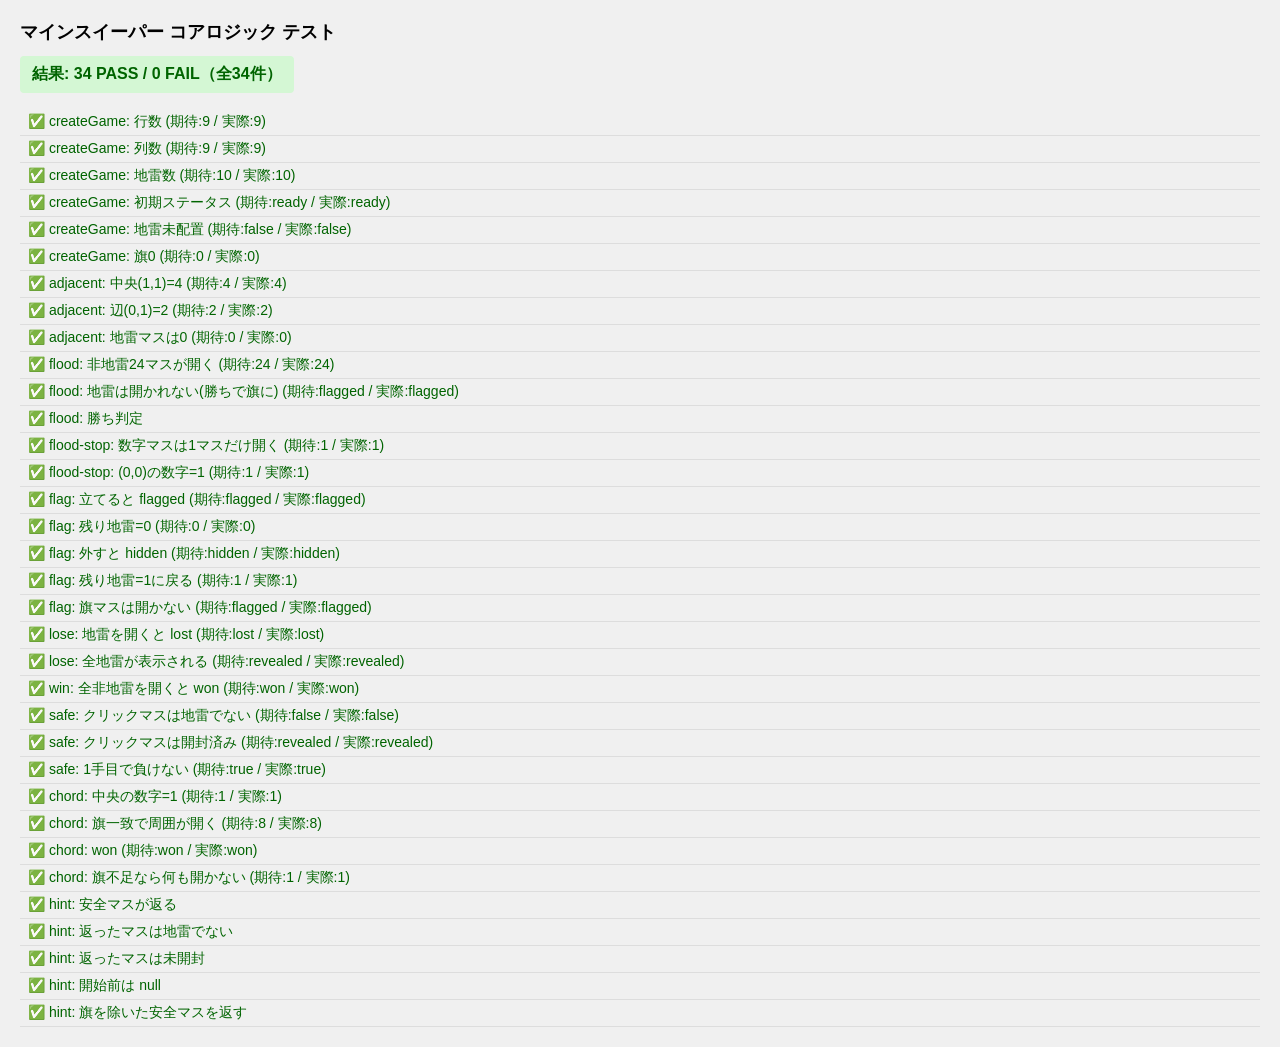
==== tests/test.html @ 72327740 "改善第2弾: 長押し旗・難易度確認モーダル・ヒント・オンラインランキング - 旗を長押し方式に（タップ=開く/旗解除、長押し=旗トグル） - 難易度切替に確認モーダル（タイマー継続） - ヒント（安全" ====
<!DOCTYPE html>
<html lang="ja">
<head>
  <meta charset="UTF-8">
  <meta name="viewport" content="width=device-width, initial-scale=1.0">
  <title>game.js テスト</title>
  <style>
    body { font-family: Tahoma, "MS PGothic", sans-serif; margin: 20px; background: #f0f0f0; }
    h1 { font-size: 18px; }
    #summary { font-size: 16px; font-weight: bold; padding: 8px 12px; border-radius: 4px; display: inline-block; }
    #summary.pass { background: #d4f7d4; color: #006400; }
    #summary.fail { background: #f7d4d4; color: #8b0000; }
    ul { list-style: none; padding: 0; margin-top: 16px; }
    li { padding: 4px 8px; border-bottom: 1px solid #ddd; font-size: 14px; }
    li.pass { color: #006400; }
    li.fail { color: #8b0000; font-weight: bold; }
  </style>
</head>
<body>
  <h1>マインスイーパー コアロジック テスト</h1>
  <div id="summary">実行中...</div>
  <ul id="list"></ul>

  <script src="../src/game.js?v=4"></script>
  <script src="test.js?v=4"></script>
</body>
</html>
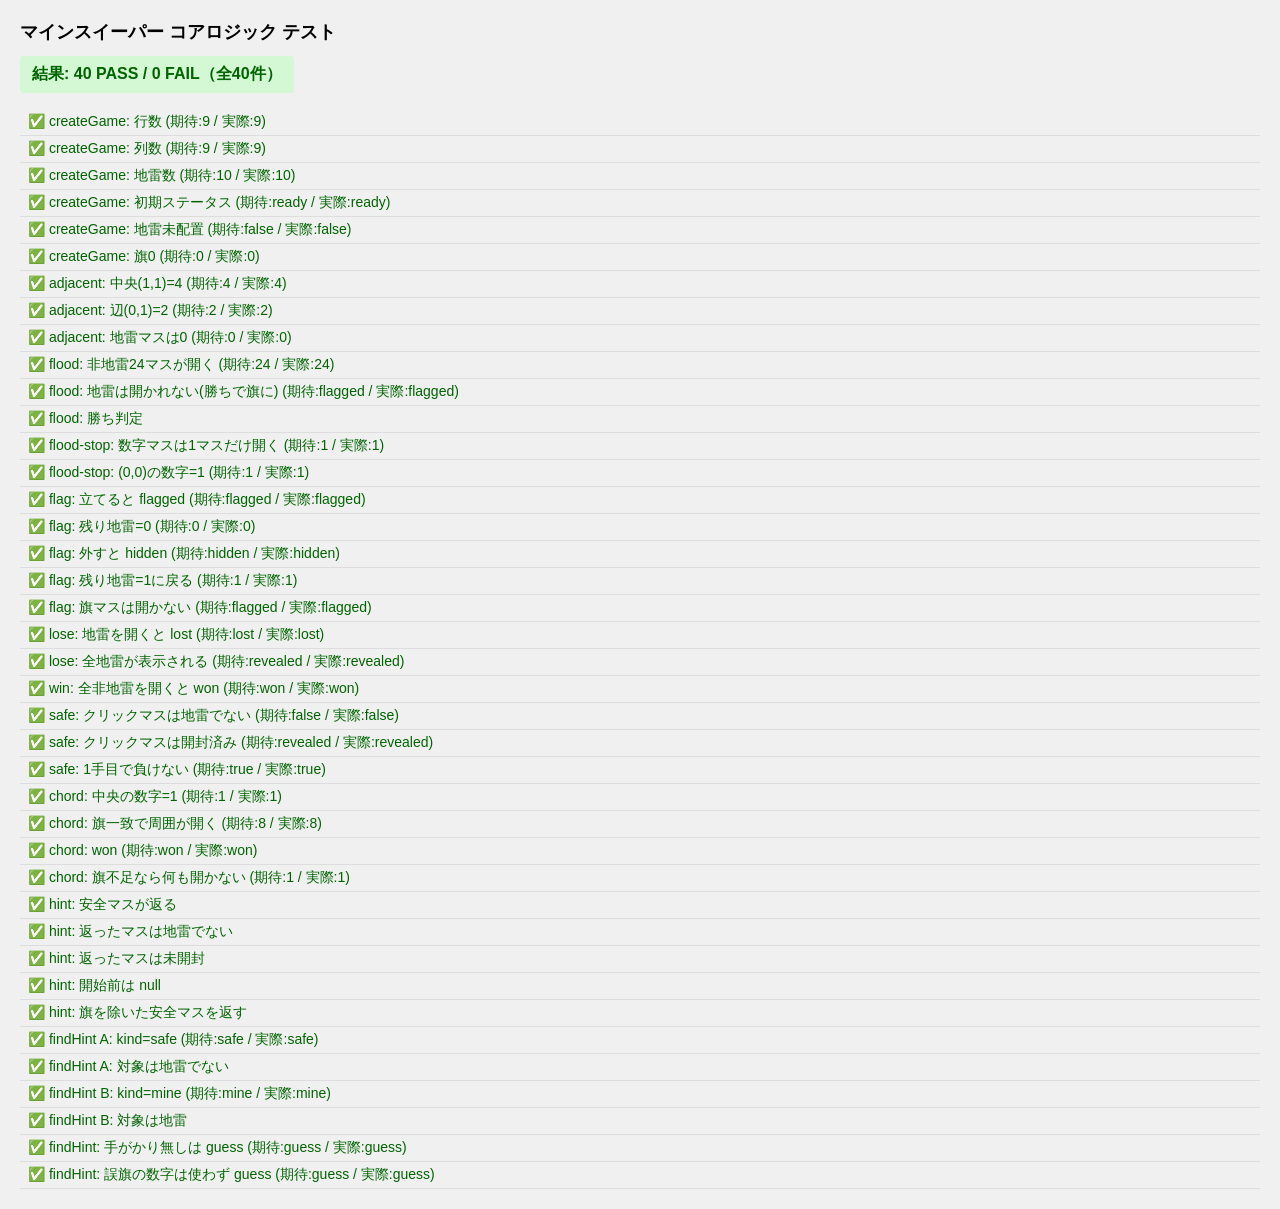
==== commit a8df7cb3: "ヒントを説明つき論理ヒントに刷新（確定ロジック findHint） - 数字＋旗から確実な安全(緑)/地雷(赤)を導出し理由を表示 - 間違った旗には惑わされない正しさ保証、手詰まりは正直に伝える -" ====
--- a/tests/test.html
+++ b/tests/test.html
@@ -21,7 +21,7 @@
   <div id="summary">実行中...</div>
   <ul id="list"></ul>
 
-  <script src="../src/game.js?v=4"></script>
-  <script src="test.js?v=4"></script>
+  <script src="../src/game.js?v=5"></script>
+  <script src="test.js?v=5"></script>
 </body>
 </html>
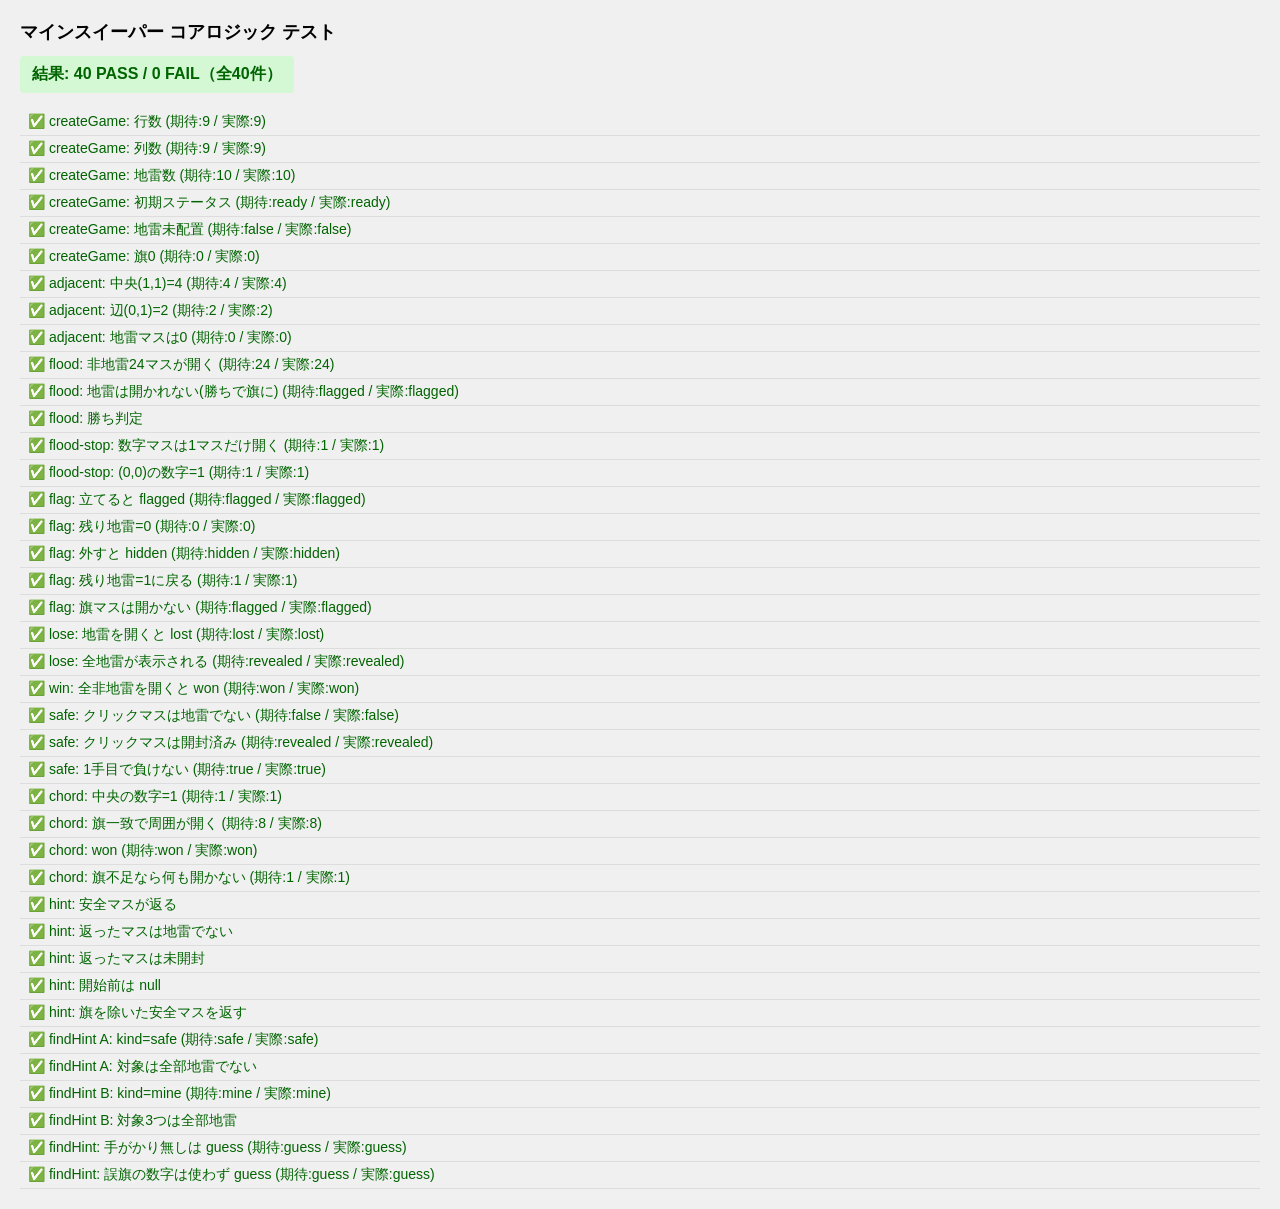
==== commit 78c16dae: "ヒント：確定する隠れマスを全部光らせる（findHintをtargets配列に） - 例『3』の周り3マス全部を赤に。文言も件数表示に対応。  Co-Authored-By: Claude Opus " ====
--- a/tests/test.html
+++ b/tests/test.html
@@ -21,7 +21,7 @@
   <div id="summary">実行中...</div>
   <ul id="list"></ul>
 
-  <script src="../src/game.js?v=5"></script>
-  <script src="test.js?v=5"></script>
+  <script src="../src/game.js?v=6"></script>
+  <script src="test.js?v=6"></script>
 </body>
 </html>
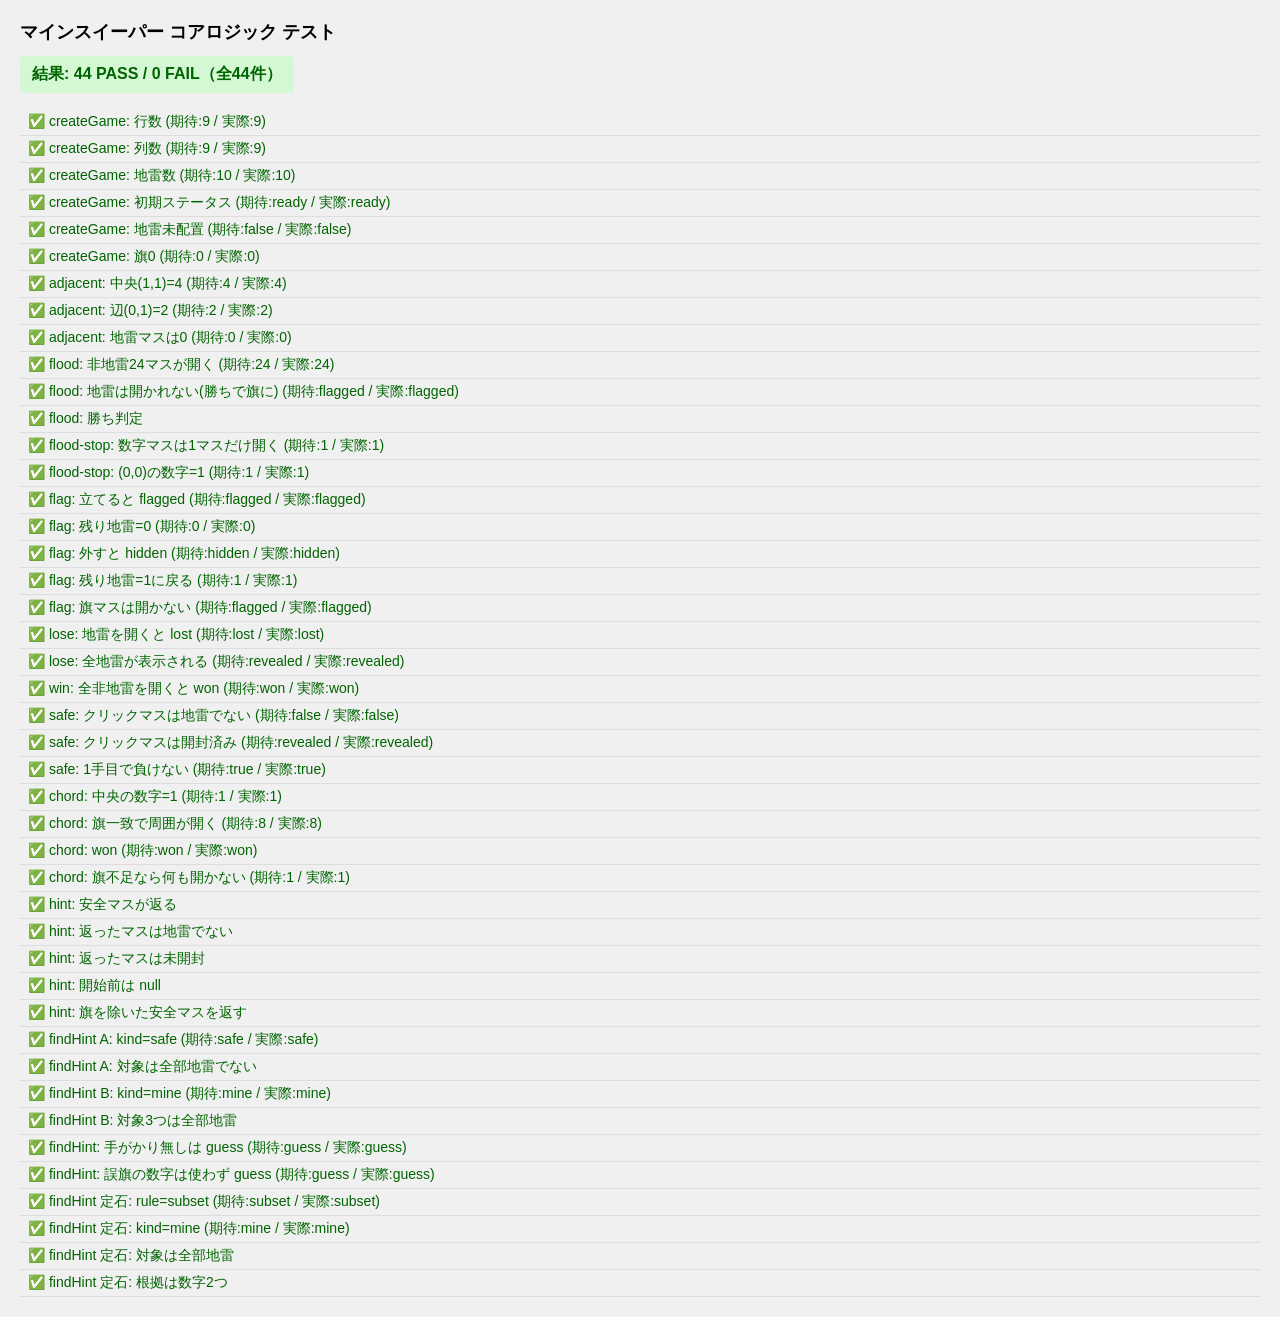
==== commit b0ca8843: "ヒントに定石（部分集合の法則）を追加＋ヒント説明文のレイアウト修正 - 2つの数字を見比べて差分マスを確定（1-1-2/1-2-1等の定石カバー）、理由文つき - 長い説明文でパネルが広がり盤面が左寄" ====
--- a/tests/test.html
+++ b/tests/test.html
@@ -21,7 +21,7 @@
   <div id="summary">実行中...</div>
   <ul id="list"></ul>
 
-  <script src="../src/game.js?v=6"></script>
-  <script src="test.js?v=6"></script>
+  <script src="../src/game.js?v=7"></script>
+  <script src="test.js?v=7"></script>
 </body>
 </html>
